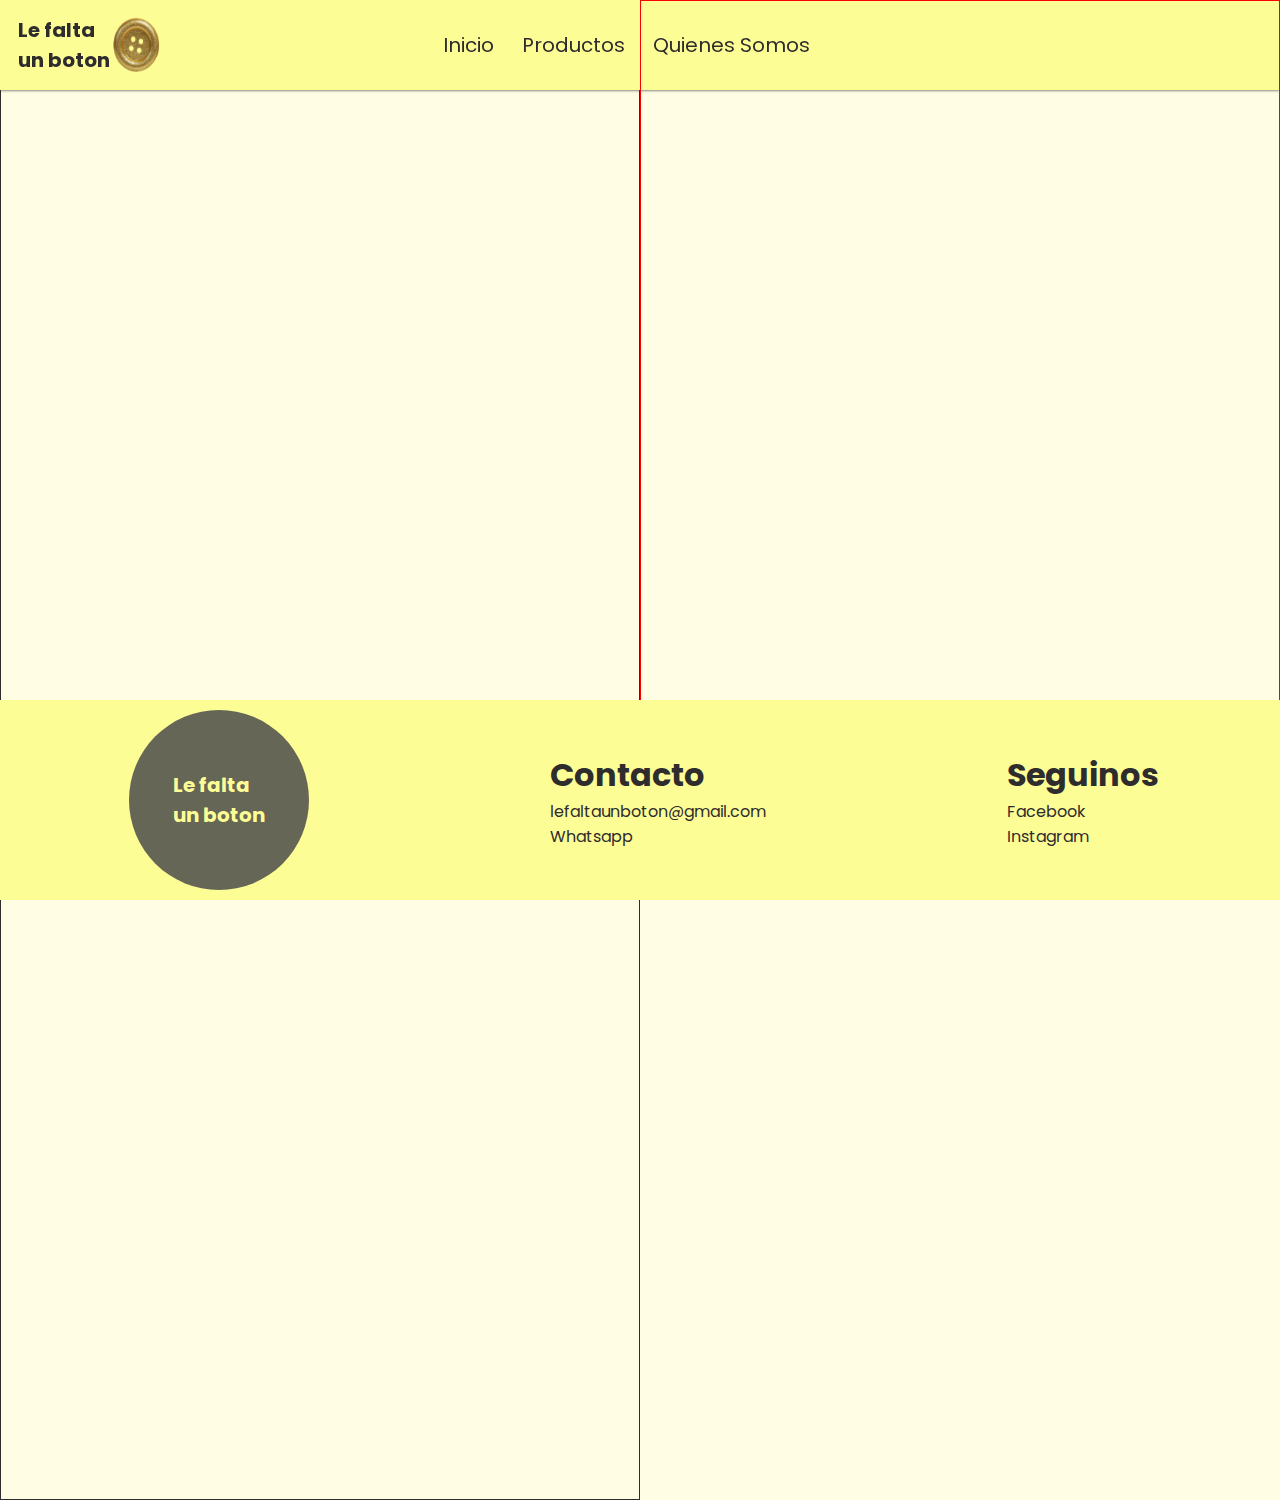
==== producto.html @ ad178aa4 "Primer commit- ecomerce para emprendimiento" ====
<!DOCTYPE html>
<html lang="en">
<head>
    <meta charset="UTF-8">
    <title>Le falta un boton</title>
    <link rel="stylesheet" href="css/Principal.css">
    <link rel="stylesheet" href="css/Producto.css">
    <link href="https://fonts.googleapis.com/css2?family=Poppins:wght@200&display=swap" rel="stylesheet">
  </head>
<body>
    <header>
      <div class="uno">
        <p>Le falta <br> un boton</p>
        <img src="images/button_icon.png" alt="">
      </div>
      

        <ul class="nav">
           <li><a href="">Inicio</a></li>
           <li><a href="">Productos</a>
              <ul>
                <li><a href="">Indumentaria</a></li>
                <li><a href="">Bordados</a>
                  <ul>
                    <li><a href="">Parches</a></li>
                    <li><a href="">Pines</a></li>
                    <li><a href="">Imanes</a></li>
                    <li><a href="">Cuadros</a></li>
                  </ul>
                </li>
                
              </ul>
            </li>
            <li>
              <a href="">Quienes Somos</a>
            </li>
      </ul>
    </header>

    <main>
        <div class="fotosProducto">

        </div>

        <div class="descripcionProducto">

        </div>
    </main>

    <footer>
        <!-- <img src="images/lefaltaunboton_copia.png" style="border-radius: 200px; width: 15%;"> -->
        <div id="circulo">Le falta <br> un boton</div>
        <div class="formato">
            <h1>Contacto</h1>
            <a href="#">lefaltaunboton@gmail.com</a>
            <a href="#">Whatsapp</a>
        </div>
        <div class="formato">
          <h1>Seguinos</h1>
          <a href="">Facebook</a>
          <a href="">Instagram</a>
        </div>
      </footer>
      <div id="autor">Damian Nahuel Villagra - Todos los derechos reservados</div>
  </body>
  </html>
---- css/Principal.css ----
*{
    box-sizing: border-box;
    margin: 0px;
    padding: 0px;
    font-family: 'Poppins', sans-serif;
    color: #2E2C2C;
}
body{
    /*background-color: #f8fafc;*/
    /*background-color: beige;*/
    background-color: #fffee5;
}



/* NAV VAR */
header{
    background-color: #fdfd96;
    height: 90px;
    display: flex;
    align-items:center;
    padding-left: 8px;
     box-shadow: 0px 0px 3px; 
     position: relative;
    /* justify-content: space-between; */
    
}
.uno{
    display: flex;
}

header p{
    font-size: 20px;
    padding-left: 10px;
    font-weight: bolder;
    /* display: flex; */
    /* justify-content: space-around; */
    
}

header img{
    width: 6%;
}

.nav{
    display: flex;
    font-size: 20px;
    list-style: none;
    position: relative;
    right: 36%;
    /* justify-content: space-around; */
     align-items: center; 
     /* border-radius: 24px; */
}


.nav > li{
    
}

.nav li a{
    padding:10px 12px;
    /* display:block   ; */
    margin: 0px 2px;
    white-space: nowrap;
    width: 100%;
    display: block;
    text-align: center;
    text-decoration: none;
    border-radius: 24px;
    transition: 0.3s;
}

.nav li a:hover {
    
    /* background-color:#434343; */
    background-color: #fdfd6a;
        
}
.nav li ul {
    /* border: 1px solid; */
    list-style: none;
    display: none;
    position:absolute;
    /* margin: 0 10px; */
    background-color: #fdfd96 ;
}
.nav li:hover > ul {
    display:block;
    /* margin: 0 10px; */
}

.nav li ul li {
    position:relative;
}
.nav li ul li ul {
    right:-112px;
    top:0px;
}

/* ************************************************************************************* */

/*  CUERPO  */
.clasificacion{
    display: flex;
    justify-content: center;
    margin: 2%;
}
.contenedor{
    /*border: 1px solid;*/
    /* overflow: hidden; */
    width: 100%;
    height: 350px;
    /* float: left; */
    display: flex;
    align-items: flex-end;
    justify-content: space-around;
    margin-top: 10px;
    align-items: center;
    
}
.cajas{
    border-top: 1px solid;
    border-bottom: 1px solid;
    width: 18%;
    height: 100%;
    display: flex;
    flex-direction: column;
    align-items: center;
    padding-bottom: 1%;
    justify-content: center;
    /* border-radius: 8px; */

}

.cajas a{
    text-decoration: none;
}

.cajas a:hover{
    background-color: #fdfd6a;
}

.producto{
    margin-top: 5%;
    border: none;
    width: 85%;
    height: 60%;
    display: flex;
    align-items: center;
    justify-content: center;
    border-radius: 4px;
}
/* fin de cajas */

.verTodo {
    display: flex;
    justify-content: flex-end;
    margin-top: 2%;
    margin-right: 5%;
    margin-bottom: 2%;
    margin-left: 5%;
}

.verTodo a{
    text-decoration: none;
    margin: 4px;
    background-color: #fdfd96;
}

.verTodo a:hover{
    background-color: #fdfd6a;
}
/* *********************************************************************** */

/*  FOOTER  */
footer{
    background-color: #fdfd96;
    height: 200px;
    display: flex;
    align-items:center;
    justify-content: space-around;
    padding-left: 8px;
    /*position: relative;*/
}

footer div a{
    text-decoration: none;
}

footer div a:hover{
    background-color: #fdfd6a;
}

.formato{
    display: flex;
    flex-direction: column;
}

#autor{
    display: flex;
    align-items: center;
    justify-content: center;
    /*background-color: #262628;*/
    background-color: #656655;
    height: 35px;
    color: #fdfd96;
    font-size: 12px;
}

#circulo{
    width: 180px;
     height: 180px;
     -moz-border-radius: 50%;
     -webkit-border-radius: 50%;
     border-radius: 50%;
    /*background-color: #fdfd96;*/
    /*background-color: #262628;*/
    background-color: #656655;
    color: #fdfd96;
    display: flex;
    align-items: center;
    justify-content: center;
    font-size: 20px;
    font-weight: bold;
}
/* ************************************************************************ */
---- css/Producto.css ----
/* POSICION DEL header */
header{
    position:fixed;
    left:0px;
    top:0px; 
    width: 100%;
}

/* POSICION DEL FOOTER */
footer{
    position: absolute;
    bottom: 0px;
    width: 100%;
    
}

/* PRODUCTOS POR SEPARADO */
.fotosProducto{
    border: 1px solid;
    height: 1500px;
    width: 50%;
    float: left;
}

.descripcionProducto{
    border: 1px solid red;
    width: 50%;
    height: 800px;
    float: left;
    position: fixed;
    right: 0px;
    top: 0px;
}

/* ************************************************************************* */
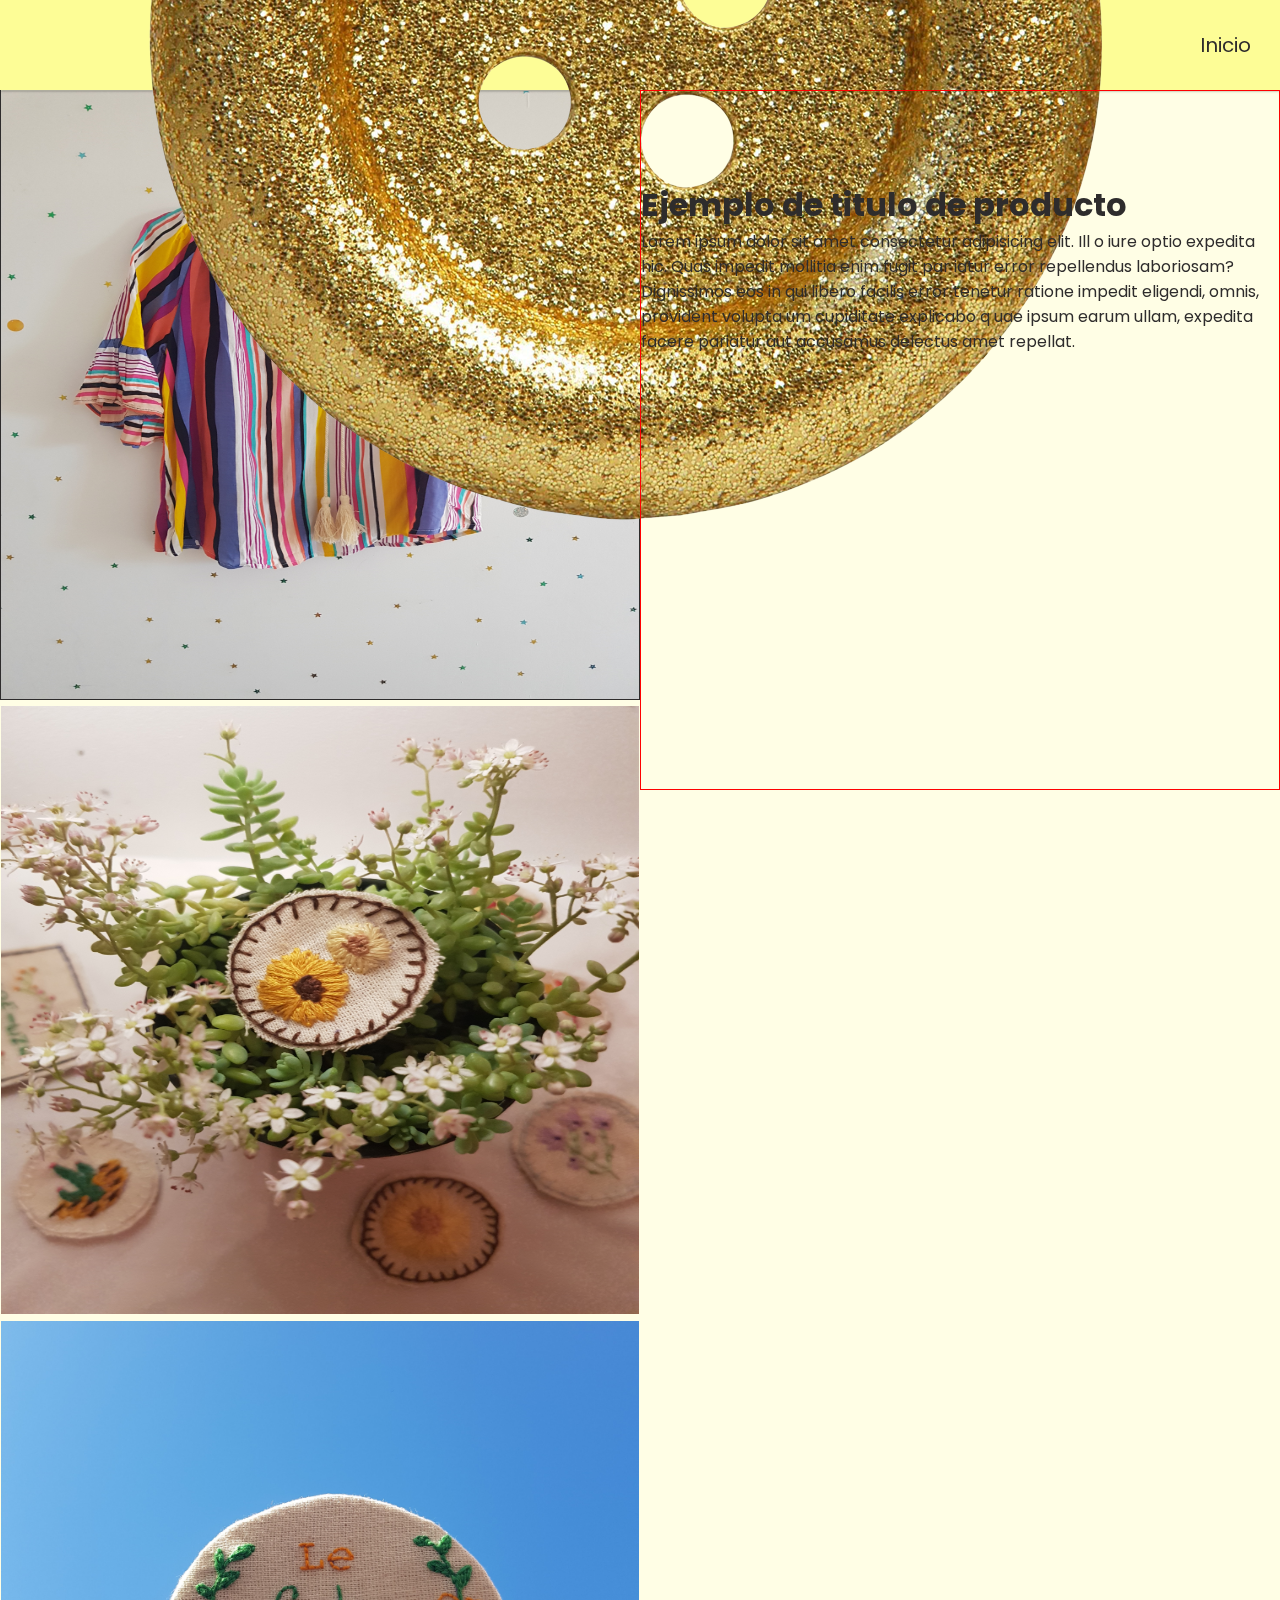
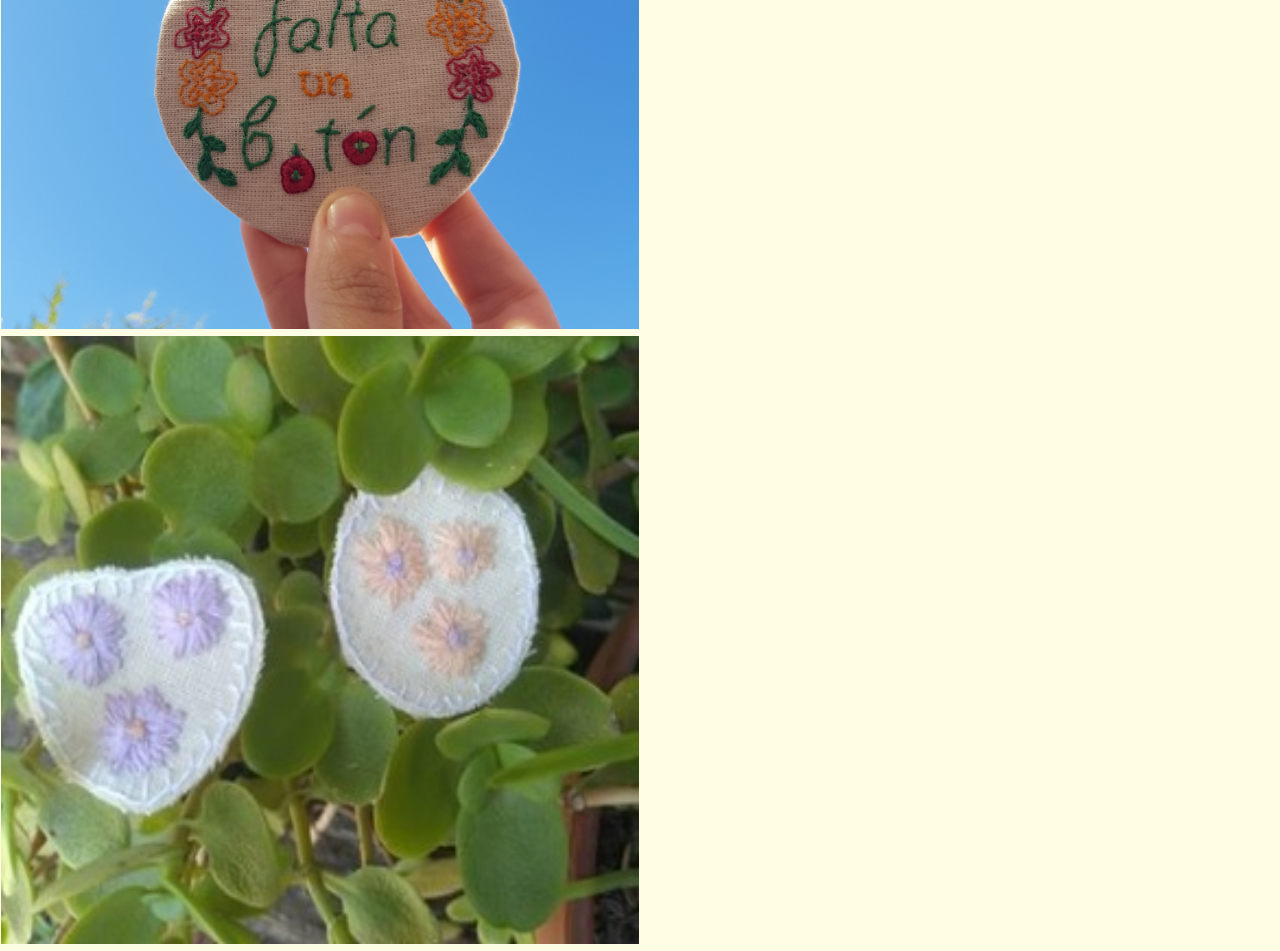
==== commit c8375cb0: "cambio de icono y agregado de boton carrito" ====
--- a/producto.html
+++ b/producto.html
@@ -39,28 +39,23 @@
 
     <main>
         <div class="fotosProducto">
-
+          <img src="images/Lefalta/c.jpg" alt="">
+          <img src="images/Lefalta/b.jpg" alt="">
+          <img src="images/Lefalta/a.jpg" alt="">
+          <img src="images/Lefalta/e.jpg" alt="">
         </div>
 
         <div class="descripcionProducto">
-
+          <h1>Ejemplo de titulo de producto</h1>
+          <p>Lorem ipsum dolor sit amet consectetur adipisicing elit. Ill
+            o iure optio expedita hic. Quas impedit mollitia enim fugit par
+            iatur error repellendus laboriosam? Dignissimos eos in qui libero 
+            facilis error tenetur ratione impedit eligendi, omnis, provident volupta
+            um cupiditate explicabo q
+            uae ipsum earum ullam, expedita facere pariatur aut accusamus delectus amet repellat.</p>
         </div>
     </main>
 
-    <footer>
-        <!-- <img src="images/lefaltaunboton_copia.png" style="border-radius: 200px; width: 15%;"> -->
-        <div id="circulo">Le falta <br> un boton</div>
-        <div class="formato">
-            <h1>Contacto</h1>
-            <a href="#">lefaltaunboton@gmail.com</a>
-            <a href="#">Whatsapp</a>
-        </div>
-        <div class="formato">
-          <h1>Seguinos</h1>
-          <a href="">Facebook</a>
-          <a href="">Instagram</a>
-        </div>
-      </footer>
-      <div id="autor">Damian Nahuel Villagra - Todos los derechos reservados</div>
+
   </body>
   </html>--- a/css/Principal.css
+++ b/css/Principal.css
@@ -22,7 +22,7 @@
     padding-left: 8px;
      box-shadow: 0px 0px 3px; 
      position: relative;
-    /* justify-content: space-between; */
+    justify-content: space-around;
     
 }
 .uno{
@@ -38,8 +38,37 @@
     
 }
 
-header img{
+#icon{
     width: 6%;
+}
+
+#carrito{
+    display: flex;
+    /* flex-direction: column; */
+    /* align-items: center; */
+    /* justify-content: center; */
+    border: none;
+    position: relative;
+    /* right: 100px; */
+    padding:10px 12px;
+    display:block   ;
+    white-space: nowrap;
+    background-color: #fdfd96;
+    /* display: block; */
+    /* text-align: center; */
+    /* text-decoration: none; */
+    border-radius: 24px;
+    transition: 0.3s;
+    opacity: 80%;
+    /* user-select: none; */
+}
+#carrito p{
+    font-size: 15px;
+}
+
+#carrito:hover{
+    /* border-radius: 13px; */
+    background-color: #fdfd6a;
 }
 
 .nav{
@@ -47,7 +76,7 @@
     font-size: 20px;
     list-style: none;
     position: relative;
-    right: 36%;
+    /* right: 32%; */
     /* justify-content: space-around; */
      align-items: center; 
      /* border-radius: 24px; */
--- a/css/Producto.css
+++ b/css/Producto.css
@@ -8,7 +8,7 @@
 
 /* POSICION DEL FOOTER */
 footer{
-    position: absolute;
+    position: relative;
     bottom: 0px;
     width: 100%;
     
@@ -17,19 +17,30 @@
 /* PRODUCTOS POR SEPARADO */
 .fotosProducto{
     border: 1px solid;
-    height: 1500px;
+    height: 700px;
     width: 50%;
     float: left;
+    /* overflow: scroll; */
+    /* position: absolute; */
+    padding-top: 90px;
+    top: 90px;
+}
+
+.fotosProducto img{
+    width: 100%;
+    height: 100%;
 }
 
 .descripcionProducto{
     border: 1px solid red;
     width: 50%;
-    height: 800px;
+    height: 700px;
     float: left;
     position: fixed;
+    padding-top: 90px;
     right: 0px;
-    top: 0px;
+    top: 90px;
+    bottom: 235px;
 }
 
 /* ************************************************************************* */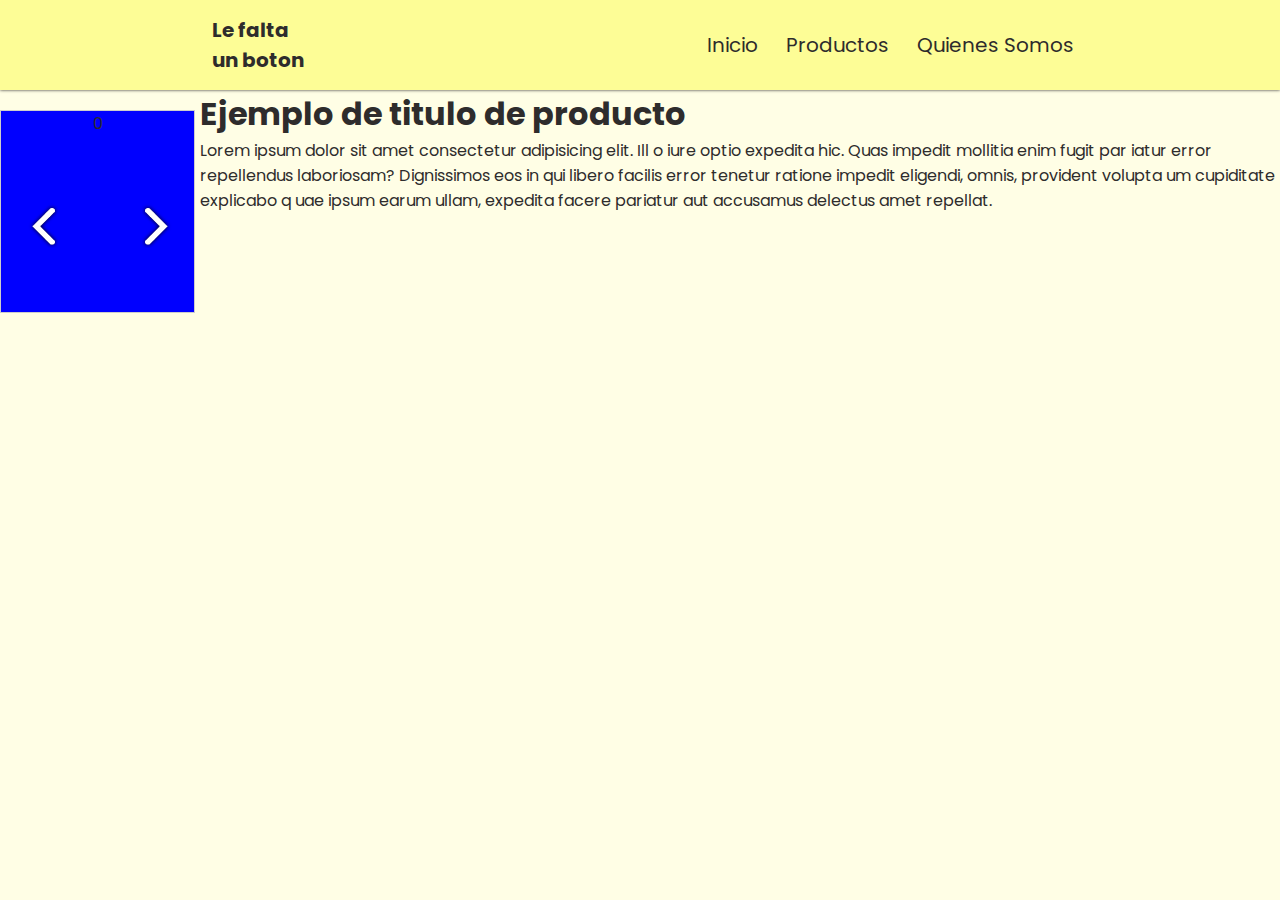
==== commit 7f35ecee: "prueba de carrusel" ====
--- a/producto.html
+++ b/producto.html
@@ -11,7 +11,6 @@
     <header>
       <div class="uno">
         <p>Le falta <br> un boton</p>
-        <img src="images/button_icon.png" alt="">
       </div>
       
 
@@ -38,12 +37,20 @@
     </header>
 
     <main>
-        <div class="fotosProducto">
-          <img src="images/Lefalta/c.jpg" alt="">
-          <img src="images/Lefalta/b.jpg" alt="">
-          <img src="images/Lefalta/a.jpg" alt="">
-          <img src="images/Lefalta/e.jpg" alt="">
+      <div id="principal">
+        <a href="#" class="izquierda"><img src="images/prev.png" alt="" ></a>
+        <a href="#" class="derecha"><img src="images/next.png" alt=""></a>
+        <div class="carrusel">
+            <div class="product" id="product_0" style="background-color: blue;">0</div>
+            <div class="product" id="product_1" style="background-color: red";> 1</div>
+            <div class="product" id="product_2" style="background-color: violet";>2</div>
+            <div class="product" id="product_3" style="background-color: tomato";>3</div>
+            <div class="product" id="product_4" style="background-color: rosybrown";>4</div>
+            <div class="product" id="product_5" style="background-color: royalblue";>5</div>
+            <div class="product" id="product_6" style="background-color: rgb(235, 130, 81)";>6</div>
+            <div class="product" id="product_7" style="background-color: rgb(255, 0, 140)";>7</div>
         </div>
+    </div>
 
         <div class="descripcionProducto">
           <h1>Ejemplo de titulo de producto</h1>
@@ -56,6 +63,51 @@
         </div>
     </main>
 
-
+    <script src="https://code.jquery.com/jquery-3.2.1.js"></script>
+  <script>
+var current = 0;
+var imagenes = new Array();
+ 
+$(document).ready(function() {
+    var numImages = 8;
+    if (numImages <= 2) {
+        $('.derecha').css('display', 'none');
+        $('.izquierda').css('display', 'none');
+    }
+//  para la izquierda
+    $('.izquierda').on('click',function() {
+        if (current > 0) {
+            current = current - 1;
+        }  
+        $(".carrusel").animate( {"left": -($('#product_'+current).position().left)}, 200 );
+ 
+        return false;
+    });
+ 
+    $('.izquierda').on('hover', function() {
+        $(this).css('opacity','0.5');
+    }, function() {
+        $(this).css('opacity','1');
+    });
+//  para la derecha
+    $('.derecha').on('hover', function() {$(this).css('opacity','0.5');}, 
+        function() {
+            $(this).css('opacity','1');
+        });
+ 
+    $('.derecha').on('click', function() {
+        if (numImages > current + 1) {
+            current = current+1;
+        } else {
+            // current = 0;
+        }
+ 
+        $(".carrusel").animate({"left": -($('#product_'+current).position().left)}, 200);
+ 
+        return false;
+    }); 
+ });
+</script>
+  </script>  
   </body>
   </html>--- a/css/Principal.css
+++ b/css/Principal.css
@@ -26,7 +26,7 @@
     
 }
 .uno{
-    display: flex;
+    display: block;
 }
 
 header p{
@@ -215,6 +215,13 @@
 
 footer div a{
     text-decoration: none;
+    width: 45%;
+    height: 50px;
+    border-radius: 14px;
+    display: flex;
+    align-items: center;
+    justify-content: center;
+
 }
 
 footer div a:hover{
@@ -235,6 +242,16 @@
     height: 35px;
     color: #fdfd96;
     font-size: 12px;
+}
+
+#redes{
+    display: flex;
+    align-items: center;
+    justify-content: space-around;
+    text-align: center;
+    flex-direction: row;
+    margin: 10px;
+    opacity: 90%;
 }
 
 #circulo{
--- a/css/Producto.css
+++ b/css/Producto.css
@@ -1,10 +1,3 @@
-/* POSICION DEL header */
-header{
-    position:fixed;
-    left:0px;
-    top:0px; 
-    width: 100%;
-}
 
 /* POSICION DEL FOOTER */
 footer{
@@ -15,15 +8,10 @@
 }
 
 /* PRODUCTOS POR SEPARADO */
-.fotosProducto{
+/* .fotosProducto{
     border: 1px solid;
-    height: 700px;
     width: 50%;
     float: left;
-    /* overflow: scroll; */
-    /* position: absolute; */
-    padding-top: 90px;
-    top: 90px;
 }
 
 .fotosProducto img{
@@ -32,15 +20,63 @@
 }
 
 .descripcionProducto{
-    border: 1px solid red;
+    border: 1px solid ;
     width: 50%;
-    height: 700px;
     float: left;
-    position: fixed;
-    padding-top: 90px;
-    right: 0px;
-    top: 90px;
-    bottom: 235px;
+} */
+
+/* ************************************************************************* */
+
+/* CARRUSEL */
+
+/* contenedor gigante */
+#principal {
+    float:left;
+    width:200px;
+    overflow:hidden;
+    height:203px;
+    position:relative;
+    margin-top:20px;
+    margin-bottom:20px;
 }
-
-/* ************************************************************************* */+    
+#principal .izquierda {
+    position:absolute;
+    left:10px;
+    z-index:1;
+    top:50%;
+    margin-top:-9px;
+}
+    
+#principal .derecha {
+    position:absolute;
+    right:10px;
+    z-index:1;
+    top:50%;
+    margin-top:-9px;
+}
+    
+/* contenedores mas chicos */
+.carrusel {
+    width:4000px;
+    left:0px;
+    position:absolute;
+    z-index:0;
+}
+    
+.carrusel>div {
+    float: left;
+    height: 203px;
+    margin-right: 5px;
+    width: 195px;
+    text-align:center;
+}
+    
+.carrusel img {
+    cursor:pointer;
+}
+    
+.product {
+    border:#CCCCCC 1px solid;
+}
+/* ************************************************************************ */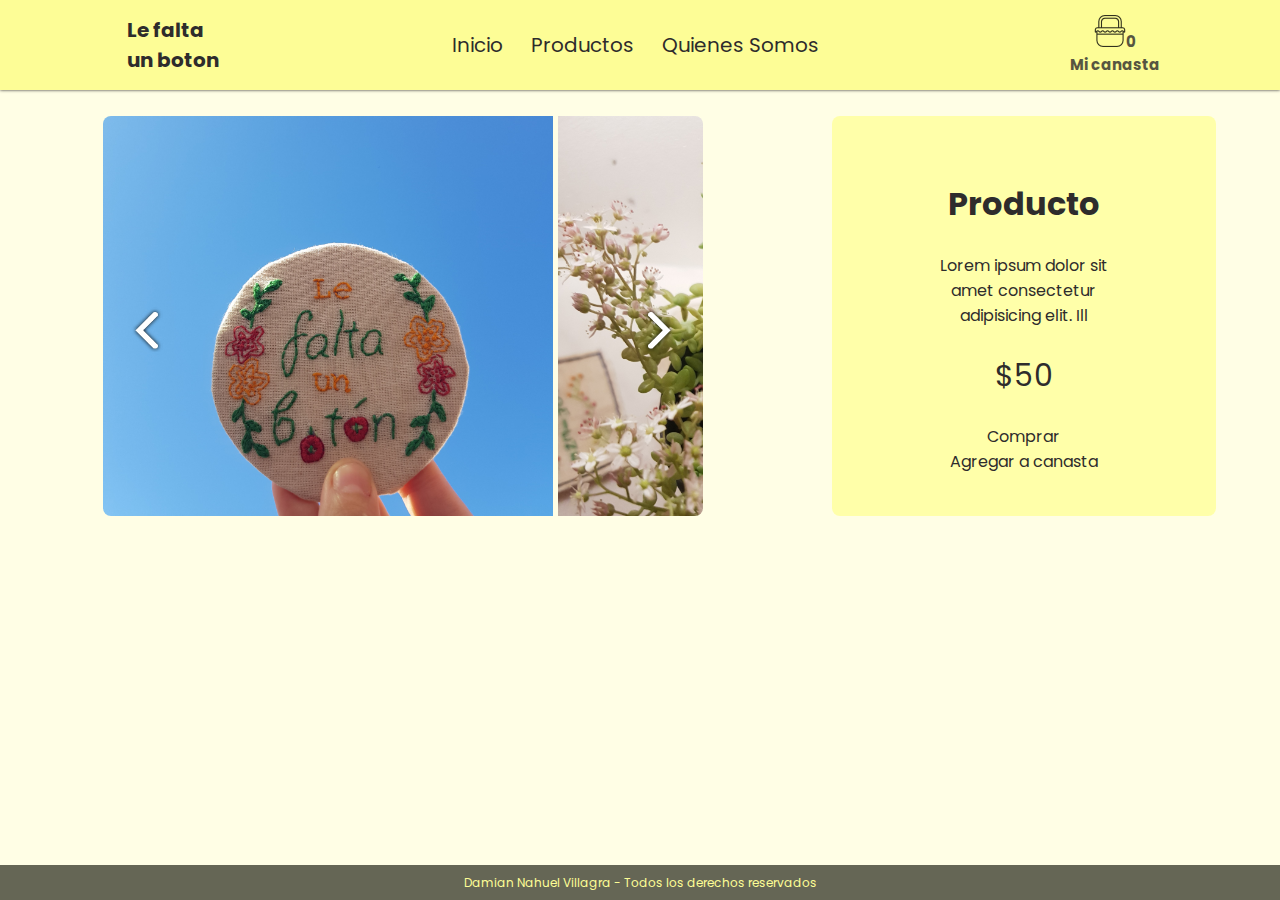
==== commit 2b970f44: "actualizacion al 27 de agosto" ====
--- a/producto.html
+++ b/producto.html
@@ -34,33 +34,43 @@
               <a href="">Quienes Somos</a>
             </li>
       </ul>
+      <button id="carrito">
+        <p><img src="images/basket1.png" alt="">0</p>
+        <p>Mi canasta</p>
+      </button>
     </header>
 
     <main>
-      <div id="principal">
+        <div id="principal">
         <a href="#" class="izquierda"><img src="images/prev.png" alt="" ></a>
         <a href="#" class="derecha"><img src="images/next.png" alt=""></a>
         <div class="carrusel">
-            <div class="product" id="product_0" style="background-color: blue;">0</div>
-            <div class="product" id="product_1" style="background-color: red";> 1</div>
-            <div class="product" id="product_2" style="background-color: violet";>2</div>
-            <div class="product" id="product_3" style="background-color: tomato";>3</div>
-            <div class="product" id="product_4" style="background-color: rosybrown";>4</div>
-            <div class="product" id="product_5" style="background-color: royalblue";>5</div>
+            <div class="product" id="product_0" ><img src="images/Lefalta/a.jpg" alt=""></div>
+            <div class="product" id="product_1" ><img src="images/Lefalta/b.jpg" alt=""></div>
+            <div class="product" id="product_2" ><img src="images/Lefalta/c.jpg" alt=""></div>
+            <div class="product" id="product_3" ><img src="images/Lefalta/d.jpg" alt=""></div>
+            <div class="product" id="product_4" ><img src="images/Lefalta/e.jpg" alt=""></div>
+            <!-- <div class="product" id="product_5" style="background-color: royalblue";>5</div>
             <div class="product" id="product_6" style="background-color: rgb(235, 130, 81)";>6</div>
-            <div class="product" id="product_7" style="background-color: rgb(255, 0, 140)";>7</div>
+            <div class="product" id="product_7" style="background-color: rgb(255, 0, 140)";>7</div> -->
         </div>
     </div>
+      
 
         <div class="descripcionProducto">
-          <h1>Ejemplo de titulo de producto</h1>
-          <p>Lorem ipsum dolor sit amet consectetur adipisicing elit. Ill
-            o iure optio expedita hic. Quas impedit mollitia enim fugit par
-            iatur error repellendus laboriosam? Dignissimos eos in qui libero 
-            facilis error tenetur ratione impedit eligendi, omnis, provident volupta
-            um cupiditate explicabo q
-            uae ipsum earum ullam, expedita facere pariatur aut accusamus delectus amet repellat.</p>
+          <h1>Producto</h1><br>
+          <div class="descripcion">
+            <p>Lorem ipsum dolor sit amet consectetur adipisicing elit. Ill</p> 
+          </div>
+          <br>
+          <p id="precio">$50</p>
+          <br>
+          <div class="agregar">
+            <a href="">Comprar</a><br>
+            <a href="">Agregar a canasta</a>
+          </div>
         </div>
+
     </main>
 
     <script src="https://code.jquery.com/jquery-3.2.1.js"></script>
@@ -69,7 +79,7 @@
 var imagenes = new Array();
  
 $(document).ready(function() {
-    var numImages = 8;
+    var numImages = 5;
     if (numImages <= 2) {
         $('.derecha').css('display', 'none');
         $('.izquierda').css('display', 'none');
@@ -99,7 +109,7 @@
         if (numImages > current + 1) {
             current = current+1;
         } else {
-            // current = 0;
+            current = 0;
         }
  
         $(".carrusel").animate({"left": -($('#product_'+current).position().left)}, 200);
@@ -108,6 +118,6 @@
     }); 
  });
 </script>
-  </script>  
+<div id="autor">Damian Nahuel Villagra - Todos los derechos reservados</div>
   </body>
   </html>--- a/css/Principal.css
+++ b/css/Principal.css
@@ -162,6 +162,7 @@
 
 }
 
+
 .cajas a{
     text-decoration: none;
 }
@@ -210,6 +211,7 @@
     align-items:center;
     justify-content: space-around;
     padding-left: 8px;
+    bottom: 0;
     /*position: relative;*/
 }
 
--- a/css/Producto.css
+++ b/css/Producto.css
@@ -1,10 +1,20 @@
+*{
+    box-sizing: border-box;
+
+}
+
 
 /* POSICION DEL FOOTER */
-footer{
-    position: relative;
+#autor{
+    position: fixed;
     bottom: 0px;
     width: 100%;
     
+}
+
+main{
+    display: flex;
+    justify-content: space-around;
 }
 
 /* PRODUCTOS POR SEPARADO */
@@ -24,6 +34,38 @@
     width: 50%;
     float: left;
 } */
+/* descripcion */
+.descripcionProducto{
+    /* position: relative; */
+    /* left: 60%; */
+    margin-top: 2%;
+    padding-top: 5%;
+    width: 30%;
+    text-align: center;
+    border: none;
+    border-radius: 8px;
+    background-color: rgb(255, 255, 169);
+}
+
+#precio{
+    font-size: 30px;
+}
+
+.descripcion{
+    width: 50%;
+    margin-left: 25%;
+    display: flex;
+    justify-content: center;
+    text-align: center;
+}
+
+.agregar a{
+    text-decoration: none;
+}
+
+.agregar a:hover{
+    background-color: #fdfd6a;
+}
 
 /* ************************************************************************* */
 
@@ -31,13 +73,17 @@
 
 /* contenedor gigante */
 #principal {
+    border-radius: 8px;
+    /* margin: 5%; */
     float:left;
-    width:200px;
+    width:600px;
     overflow:hidden;
-    height:203px;
+    /* height:203px; original*/
+    height: 400px;
     position:relative;
-    margin-top:20px;
-    margin-bottom:20px;
+    margin-top:2%;
+    /* margin-bottom:20px; */
+    margin-left: 3%;
 }
     
 #principal .izquierda {
@@ -66,9 +112,11 @@
     
 .carrusel>div {
     float: left;
-    height: 203px;
+    /* height: 203px; original */
+    height: 400px;
     margin-right: 5px;
-    width: 195px;
+    /* width: 195px;  original*/
+    width: 450px;
     text-align:center;
 }
     
@@ -76,7 +124,9 @@
     cursor:pointer;
 }
     
-.product {
-    border:#CCCCCC 1px solid;
+.product img{
+    /* border:#CCCCCC 1px solid; */
+    width: 100%;
 }
-/* ************************************************************************ */+/* ************************************************************************ */
+
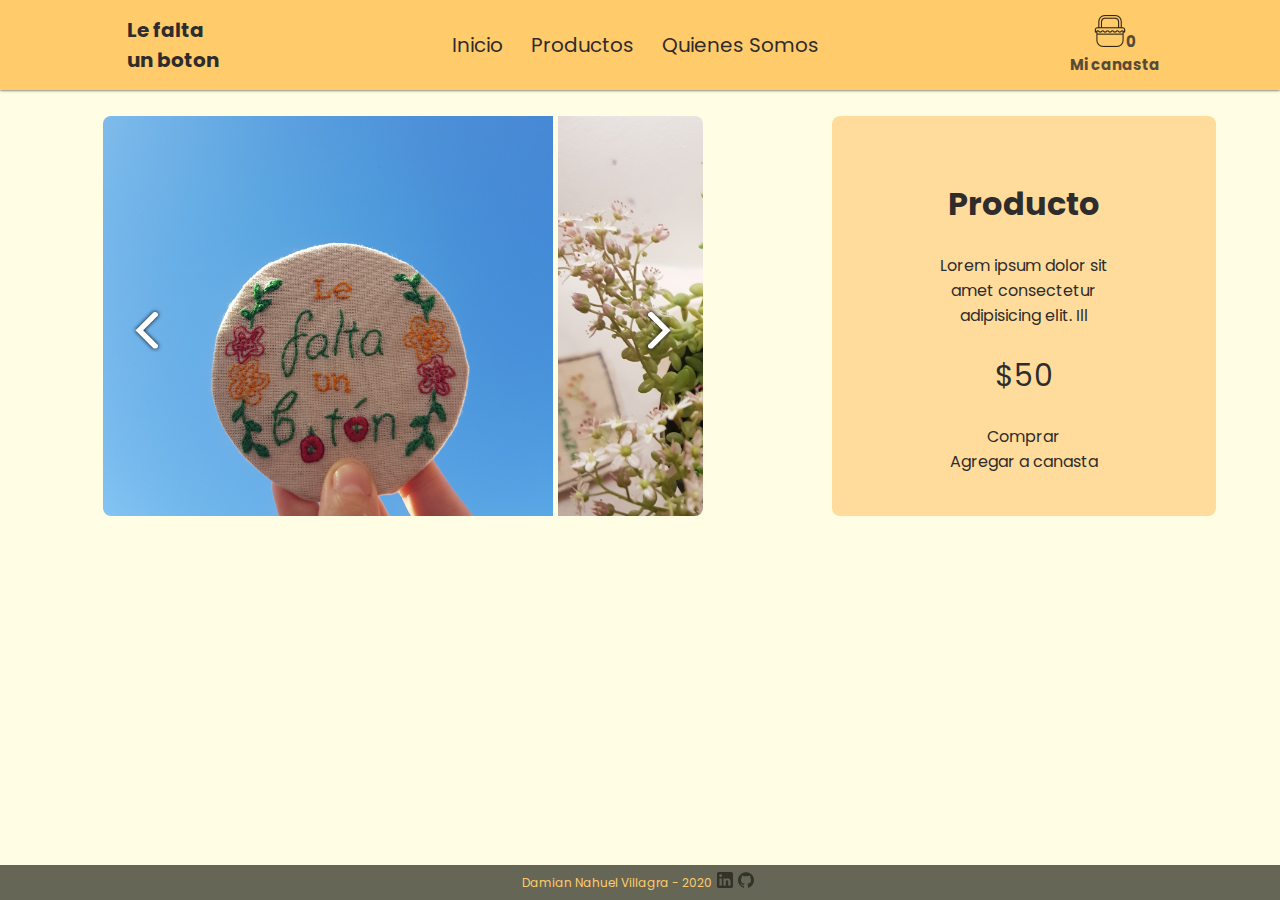
==== commit 0ab8d4f8: "Cambio de colores y ubicaciones" ====
--- a/producto.html
+++ b/producto.html
@@ -118,6 +118,9 @@
     }); 
  });
 </script>
-<div id="autor">Damian Nahuel Villagra - Todos los derechos reservados</div>
+<div id="autor"> <p>Damian Nahuel Villagra - 2020 </p> 
+  <a href="https://www.linkedin.com/in/damian-nahuel-villagra-031521158/" target="blank"><img src="images/linkedin-logo.png" alt=""></a> 
+  <a href="https://github.com/Nahuelvillagra"><img src="images/github-logo.png" alt=""></a>
+</div>
   </body>
   </html>--- a/css/Principal.css
+++ b/css/Principal.css
@@ -15,7 +15,8 @@
 
 /* NAV VAR */
 header{
-    background-color: #fdfd96;
+    /* background-color: #fdfd96; */
+    background-color: rgb(255, 203, 107);
     height: 90px;
     display: flex;
     align-items:center;
@@ -23,10 +24,12 @@
      box-shadow: 0px 0px 3px; 
      position: relative;
     justify-content: space-around;
+    z-index: 3;
     
 }
 .uno{
     display: block;
+    user-select: none;
 }
 
 header p{
@@ -44,19 +47,13 @@
 
 #carrito{
     display: flex;
-    /* flex-direction: column; */
-    /* align-items: center; */
-    /* justify-content: center; */
     border: none;
     position: relative;
-    /* right: 100px; */
     padding:10px 12px;
     display:block   ;
     white-space: nowrap;
-    background-color: #fdfd96;
-    /* display: block; */
-    /* text-align: center; */
-    /* text-decoration: none; */
+    /* background-color: #fdfd96; */
+    background-color: rgb(255, 203, 107);
     border-radius: 24px;
     transition: 0.3s;
     opacity: 80%;
@@ -68,7 +65,8 @@
 
 #carrito:hover{
     /* border-radius: 13px; */
-    background-color: #fdfd6a;
+    /* background-color: #fdfd6a; */
+    background-color: rgb(253, 190, 74);
 }
 
 .nav{
@@ -102,8 +100,8 @@
 
 .nav li a:hover {
     
-    /* background-color:#434343; */
-    background-color: #fdfd6a;
+    /* background-color: #fdfd6a; */
+    background-color: rgb(253, 190, 74);
         
 }
 .nav li ul {
@@ -112,7 +110,8 @@
     display: none;
     position:absolute;
     /* margin: 0 10px; */
-    background-color: #fdfd96 ;
+    /* background-color: #fdfd96 ; */
+    background-color: rgb(255, 203, 107);
 }
 .nav li:hover > ul {
     display:block;
@@ -168,7 +167,8 @@
 }
 
 .cajas a:hover{
-    background-color: #fdfd6a;
+    /* background-color: #fdfd6a; */
+    background-color: rgb(255, 203, 107);
 }
 
 .producto{
@@ -195,18 +195,21 @@
 .verTodo a{
     text-decoration: none;
     margin: 4px;
-    background-color: #fdfd96;
+    /* background-color: #fdfd96; */
+    background-color: rgb(255, 203, 107);
 }
 
 .verTodo a:hover{
-    background-color: #fdfd6a;
+    /* background-color: #fdfd6a; */
+    background-color: rgb(253, 190, 74);
 }
 /* *********************************************************************** */
 
 /*  FOOTER  */
 footer{
-    background-color: #fdfd96;
-    height: 200px;
+    /* background-color: #fdfd96; */
+    background-color: rgb(255, 203, 107);
+    height: 150px;
     display: flex;
     align-items:center;
     justify-content: space-around;
@@ -227,7 +230,8 @@
 }
 
 footer div a:hover{
-    background-color: #fdfd6a;
+    /* background-color: #fdfd6a; */
+    background-color: rgb(253, 190, 74);
 }
 
 .formato{
@@ -242,8 +246,24 @@
     /*background-color: #262628;*/
     background-color: #656655;
     height: 35px;
+    font-size: 12px;
+}
+
+#autor p{
+    /* color: #fdfd96; */
+    color: rgb(255, 203, 107);
+    margin-right: 5px;
+}
+
+#autor a{
+    text-decoration: none;
     color: #fdfd96;
-    font-size: 12px;
+    margin-right: 5px;
+    opacity: 0.5;
+}
+
+#autor a:hover{
+    opacity: 0.8;
 }
 
 #redes{
@@ -265,11 +285,13 @@
     /*background-color: #fdfd96;*/
     /*background-color: #262628;*/
     background-color: #656655;
-    color: #fdfd96;
+    color: rgb(255, 203, 107);
     display: flex;
     align-items: center;
     justify-content: center;
     font-size: 20px;
     font-weight: bold;
+    user-select: none;
+    margin-bottom: 50px;
 }
 /* ************************************************************************ */
--- a/css/Producto.css
+++ b/css/Producto.css
@@ -44,7 +44,9 @@
     text-align: center;
     border: none;
     border-radius: 8px;
-    background-color: rgb(255, 255, 169);
+    /* background-color: rgb(255, 255, 169); */
+    background-color: rgb(255, 220, 155);
+
 }
 
 #precio{
@@ -64,7 +66,9 @@
 }
 
 .agregar a:hover{
-    background-color: #fdfd6a;
+    /* background-color: #fdfd6a; */
+    background-color: rgb(255, 203, 107);
+
 }
 
 /* ************************************************************************* */
@@ -74,15 +78,12 @@
 /* contenedor gigante */
 #principal {
     border-radius: 8px;
-    /* margin: 5%; */
     float:left;
     width:600px;
     overflow:hidden;
-    /* height:203px; original*/
     height: 400px;
     position:relative;
     margin-top:2%;
-    /* margin-bottom:20px; */
     margin-left: 3%;
 }
     
